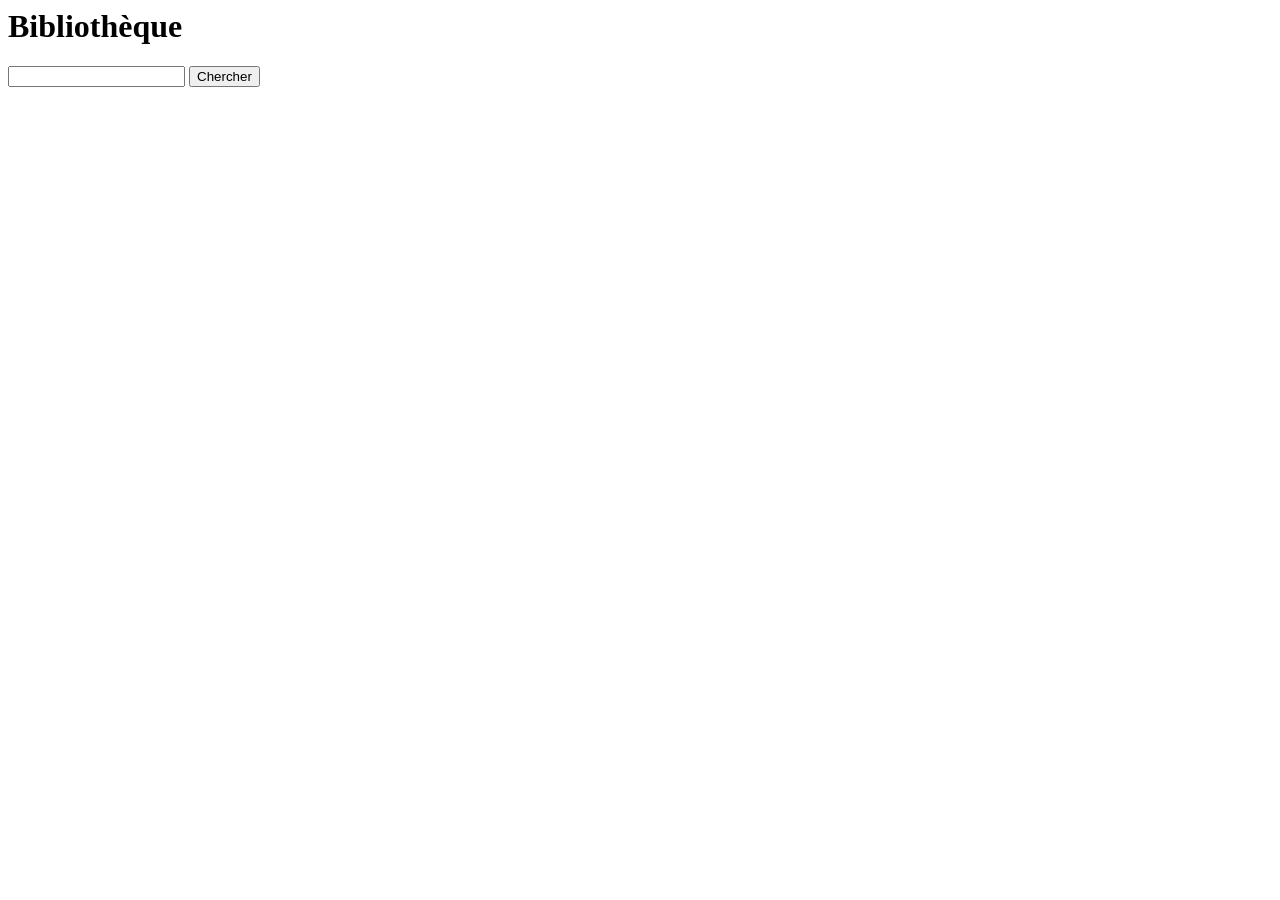
==== src/main/resources/static/index.html @ b2d8cf12 "Initial commit" ====
<html>
<head>
    <meta http-equiv="Cache-Control" content="no-cache" />
    <style>
        table, th, td {
            border: 1px solid;
            padding:5px;
        }
        table {
            border-collapse: collapse;
        }
        div {
            margin-top: 10px;}
    </style>
    <script>
        function loadBooks(url) {
            fetch(url)
                .then(response => response.json())
                .then(response => process(response))
                .catch(error => alert("Erreur : " + error));
        }
        function process(books) {
            var booklist = document.getElementById("booklist");
            if (booklist.hasChildNodes()) {
                booklist.removeChild(booklist.firstChild);
            }
            var table = document.createElement("table");
            booklist.appendChild(table);

            for (var book of books) {
                var tr = document.createElement("tr");
                var td_id = document.createElement("td");
                td_id.append(book.id);
                var td_title = document.createElement("td");
                td_title.append(book.title);
                var td_author = document.createElement("td");
                td_author.append(book.author);
                tr.appendChild(td_id);
                tr.appendChild(td_title);
                tr.appendChild(td_author);
                table.appendChild(tr);
            }
        }

        function searchByTitle() {
            var title = document.getElementById("title").value;
            var url ="/api/books?title="+title;
            loadBooks(url);
        }
        document.addEventListener('DOMContentLoaded', () => {
            loadBooks('/api/books');
        });
    </script>
</head>
<body>

<h1>Biblioth&egrave;que</h1>

<div id="booklist"></div>

<div>
    <form>
        <input type="text" id="title">
        <button onclick="searchByTitle()">Chercher</button>
    </form>
</div>
</body>
</html>
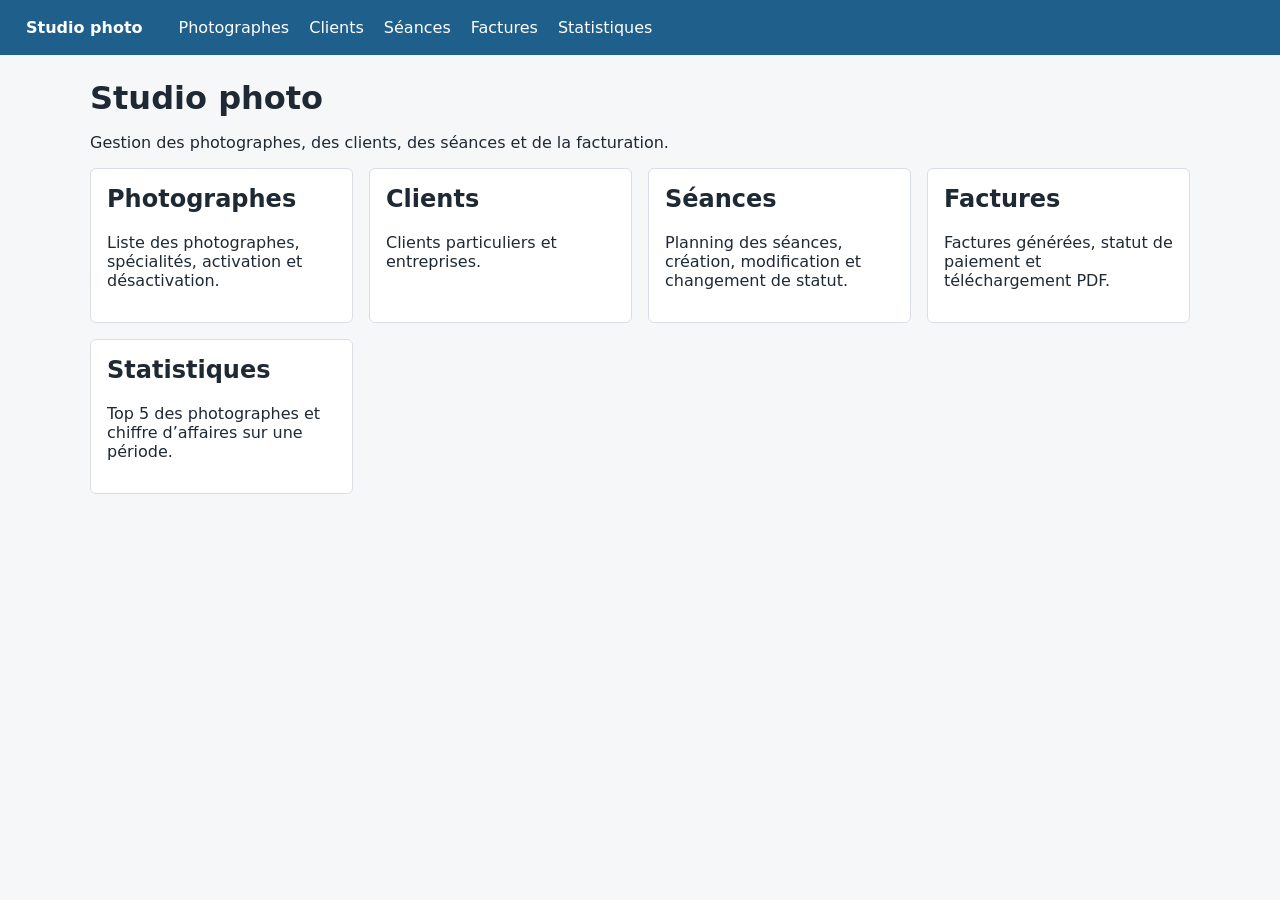
==== commit 89f2fc2e: "add html/css template, bdd credentials, clean book part" ====
--- a/src/main/resources/static/index.html
+++ b/src/main/resources/static/index.html
@@ -1,68 +1,45 @@
-<html>
-<head>
-    <meta http-equiv="Cache-Control" content="no-cache" />
-    <style>
-        table, th, td {
-            border: 1px solid;
-            padding:5px;
-        }
-        table {
-            border-collapse: collapse;
-        }
-        div {
-            margin-top: 10px;}
-    </style>
-    <script>
-        function loadBooks(url) {
-            fetch(url)
-                .then(response => response.json())
-                .then(response => process(response))
-                .catch(error => alert("Erreur : " + error));
-        }
-        function process(books) {
-            var booklist = document.getElementById("booklist");
-            if (booklist.hasChildNodes()) {
-                booklist.removeChild(booklist.firstChild);
-            }
-            var table = document.createElement("table");
-            booklist.appendChild(table);
-
-            for (var book of books) {
-                var tr = document.createElement("tr");
-                var td_id = document.createElement("td");
-                td_id.append(book.id);
-                var td_title = document.createElement("td");
-                td_title.append(book.title);
-                var td_author = document.createElement("td");
-                td_author.append(book.author);
-                tr.appendChild(td_id);
-                tr.appendChild(td_title);
-                tr.appendChild(td_author);
-                table.appendChild(tr);
-            }
-        }
-
-        function searchByTitle() {
-            var title = document.getElementById("title").value;
-            var url ="/api/books?title="+title;
-            loadBooks(url);
-        }
-        document.addEventListener('DOMContentLoaded', () => {
-            loadBooks('/api/books');
-        });
-    </script>
-</head>
-<body>
-
-<h1>Biblioth&egrave;que</h1>
-
-<div id="booklist"></div>
-
-<div>
-    <form>
-        <input type="text" id="title">
-        <button onclick="searchByTitle()">Chercher</button>
-    </form>
-</div>
-</body>
-</html>+<!DOCTYPE html>
+<html lang="fr">
+<head>
+    <meta charset="UTF-8">
+    <meta name="viewport" content="width=device-width, initial-scale=1">
+    <meta http-equiv="Cache-Control" content="no-cache">
+    <title>Accueil – Studio photo</title>
+    <link rel="stylesheet" href="css/style.css">
+    <script src="js/api.js"></script>
+    <script src="js/layout.js"></script>
+</head>
+<body>
+<header id="entete"></header>
+
+<main>
+    <div id="messages"></div>
+
+    <h1>Studio photo</h1>
+    <p>Gestion des photographes, des clients, des séances et de la facturation.</p>
+
+    <div class="grille">
+        <a class="carte" href="photographes.html">
+            <h2>Photographes</h2>
+            <p>Liste des photographes, spécialités, activation et désactivation.</p>
+        </a>
+        <a class="carte" href="clients.html">
+            <h2>Clients</h2>
+            <p>Clients particuliers et entreprises.</p>
+        </a>
+        <a class="carte" href="seances.html">
+            <h2>Séances</h2>
+            <p>Planning des séances, création, modification et changement de statut.</p>
+        </a>
+        <a class="carte" href="factures.html">
+            <h2>Factures</h2>
+            <p>Factures générées, statut de paiement et téléchargement PDF.</p>
+        </a>
+        <a class="carte" href="statistiques.html">
+            <h2>Statistiques</h2>
+            <p>Top 5 des photographes et chiffre d’affaires sur une période.</p>
+        </a>
+    </div>
+</main>
+</body>
+</html>
--- a/src/main/resources/static/css/style.css
+++ b/src/main/resources/static/css/style.css
@@ -0,0 +1,188 @@
+/* =====================================================================
+   Studio photo - style commun
+
+   Pour une nouvelle page : inclure ce fichier, et le HTML standard
+   (h1, p, table, form, label, input, select, button) est déjà mis en forme.
+   Seules quelques classes existent :
+
+     .carte                 encadré blanc (bloc, formulaire, carte cliquable)
+     .grille                cartes côte à côte
+     .actions               rangée de boutons
+     button.secondaire      bouton blanc
+     button.danger          bouton rouge (supprimer, annuler)
+     .badge + STATUT        pastille de couleur, ex. class="badge PAYEE"
+     .message.erreur/.succes  messages (créés par api.js)
+   ===================================================================== */
+
+:root {
+    --principale: #1f5f8b;
+    --bordure: #d9dee5;
+    --texte-doux: #616e7c;
+    --vert: #2f7d4f;
+    --orange: #a8641a;
+    --rouge: #b23b3b;
+}
+
+body {
+    margin: 0;
+    font-family: system-ui, sans-serif;
+    color: #1f2933;
+    background: #f6f7f9;
+}
+
+/* ---------- En-tête et menu (remplis par layout.js) ---------- */
+
+header {
+    display: flex;
+    flex-wrap: wrap;
+    align-items: center;
+    gap: 16px;
+    padding: 12px 16px;
+    background: var(--principale);
+}
+
+header a {
+    color: #fff;
+    text-decoration: none;
+    padding: 6px 10px;
+    border-radius: 6px;
+}
+
+header a:hover,
+header a.actif {
+    background: rgba(255, 255, 255, 0.2);
+}
+
+/* ---------- Contenu ---------- */
+
+main {
+    max-width: 1100px;
+    margin: 0 auto;
+    padding: 24px 16px;
+}
+
+h1 {
+    margin: 0 0 8px;
+}
+
+.carte {
+    display: block;
+    background: #fff;
+    border: 1px solid var(--bordure);
+    border-radius: 6px;
+    padding: 16px;
+    margin-bottom: 16px;
+    color: inherit;
+    text-decoration: none;
+}
+
+.carte h2 {
+    margin-top: 0;
+}
+
+.grille {
+    display: grid;
+    grid-template-columns: repeat(auto-fill, minmax(240px, 1fr));
+    gap: 16px;
+}
+
+.grille .carte {
+    margin-bottom: 0;
+}
+
+.actions {
+    display: flex;
+    flex-wrap: wrap;
+    gap: 8px;
+    margin: 16px 0;
+}
+
+/* ---------- Tableaux ---------- */
+
+table {
+    width: 100%;
+    border-collapse: collapse;
+    background: #fff;
+    border: 1px solid var(--bordure);
+}
+
+th, td {
+    text-align: left;
+    padding: 10px;
+    border-bottom: 1px solid var(--bordure);
+}
+
+th {
+    background: #eef1f5;
+}
+
+/* ---------- Formulaires et boutons ---------- */
+
+label {
+    display: block;
+    margin: 12px 0 4px;
+    font-weight: 600;
+}
+
+input, select, textarea, button {
+    font: inherit;
+    padding: 8px 10px;
+    border: 1px solid var(--bordure);
+    border-radius: 6px;
+}
+
+button {
+    border-color: var(--principale);
+    background: var(--principale);
+    color: #fff;
+    cursor: pointer;
+}
+
+button.secondaire {
+    background: #fff;
+    color: var(--principale);
+}
+
+button.danger {
+    border-color: var(--rouge);
+    background: var(--rouge);
+}
+
+button:disabled {
+    opacity: 0.5;
+}
+
+/* ---------- Badges de statut ---------- */
+
+.badge {
+    padding: 2px 8px;
+    border-radius: 10px;
+    font-size: 13px;
+    background: #eef1f5;
+    color: var(--texte-doux);
+}
+
+.badge.PLANIFIEE, .badge.CONFIRMEE        { background: #e6eef6; color: var(--principale); }
+.badge.TERMINEE, .badge.PAYEE, .badge.ACTIF { background: #e5f3ea; color: var(--vert); }
+.badge.EN_ATTENTE                         { background: #fbf0e1; color: var(--orange); }
+.badge.ANNULEE                            { background: #f6e6e6; color: var(--rouge); }
+
+/* ---------- Messages (créés par api.js) ---------- */
+
+.message {
+    display: flex;
+    justify-content: space-between;
+    padding: 10px 14px;
+    margin-bottom: 8px;
+    border-radius: 6px;
+}
+
+.message.erreur { background: #fbeeee; color: var(--rouge); }
+.message.succes { background: #ebf6ef; color: var(--vert); }
+
+.message button {
+    background: none;
+    border: none;
+    color: inherit;
+    padding: 0 4px;
+}
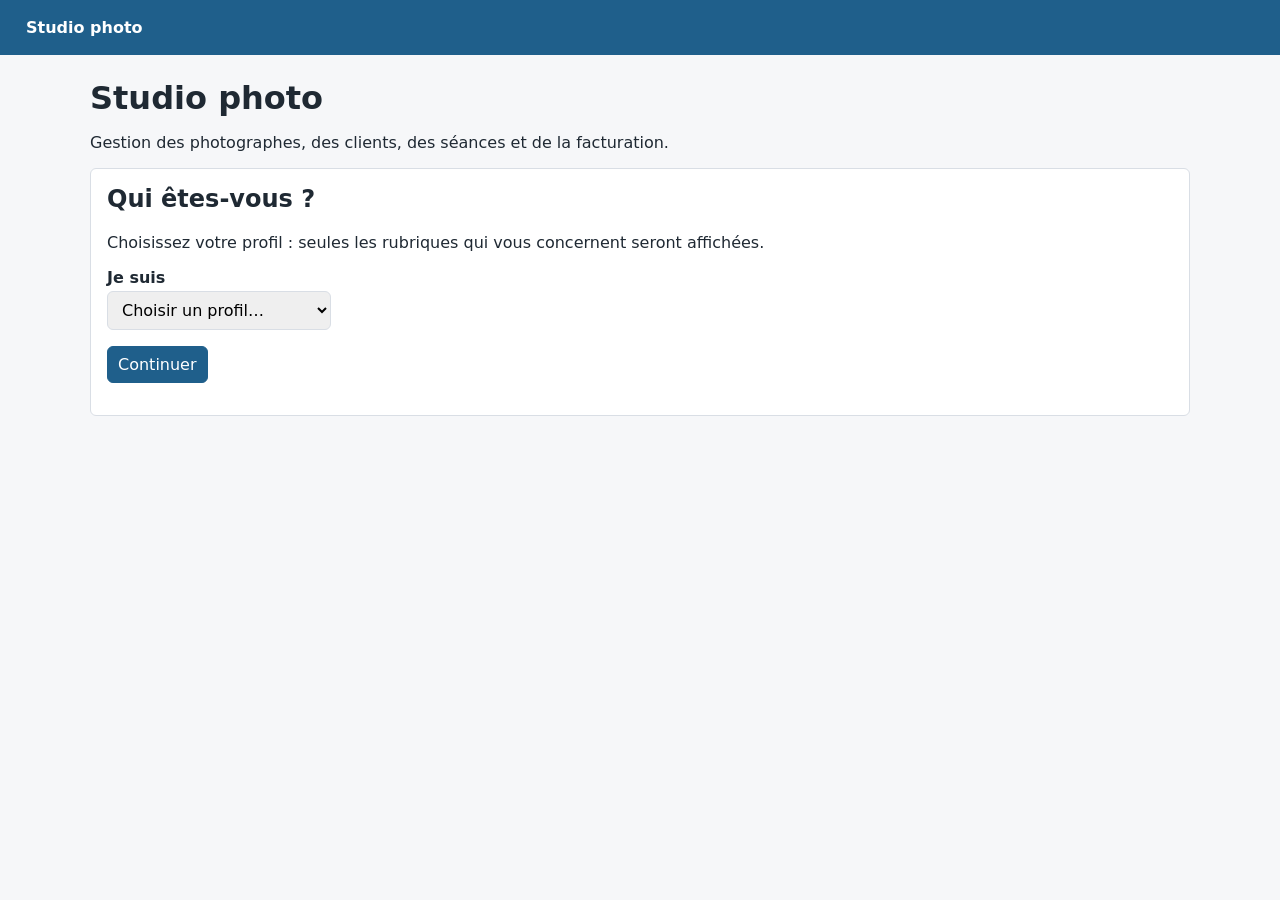
==== commit 0096843f: "Finition, ajout connexion" ====
--- a/src/main/resources/static/index.html
+++ b/src/main/resources/static/index.html
@@ -8,6 +8,7 @@
     <link rel="stylesheet" href="css/style.css">
     <script src="js/api.js"></script>
     <script src="js/layout.js"></script>
+    <script src="js/accueil.js"></script>
 </head>
 <body>
 <header id="entete"></header>
@@ -18,7 +19,30 @@
     <h1>Studio photo</h1>
     <p>Gestion des photographes, des clients, des séances et de la facturation.</p>
 
-    <div class="grille">
+    <!-- Choix du profil : affiché tant qu'aucun profil n'est choisi (js/accueil.js) -->
+    <form id="choix-profil" class="carte" hidden>
+        <h2>Qui êtes-vous ?</h2>
+        <p>Choisissez votre profil : seules les rubriques qui vous concernent seront affichées.</p>
+
+        <label for="role">Je suis</label>
+        <select id="role" required>
+            <option value="">Choisir un profil…</option>
+            <option value="GESTIONNAIRE">Gestionnaire du studio</option>
+            <option value="SECRETAIRE">Secrétaire</option>
+            <option value="PHOTOGRAPHE">Photographe</option>
+        </select>
+
+        <div id="bloc-photographe" hidden>
+            <label for="photographe-profil">Photographe</label>
+            <select id="photographe-profil">
+                <option value="">Chargement…</option>
+            </select>
+        </div>
+
+        <div class="actions"><button type="submit">Continuer</button></div>
+    </form>
+
+    <div class="grille" id="rubriques" hidden>
         <a class="carte" href="photographes.html">
             <h2>Photographes</h2>
             <p>Liste des photographes, spécialités, activation et désactivation.</p>
@@ -30,6 +54,10 @@
         <a class="carte" href="seances.html">
             <h2>Séances</h2>
             <p>Planning des séances, création, modification et changement de statut.</p>
+        </a>
+        <a class="carte" href="planning.html">
+            <h2>Planning</h2>
+            <p>Séances du jour ou de la semaine, par photographe.</p>
         </a>
         <a class="carte" href="factures.html">
             <h2>Factures</h2>
--- a/src/main/resources/static/css/style.css
+++ b/src/main/resources/static/css/style.css
@@ -23,6 +23,11 @@
     --rouge: #b23b3b;
 }
 
+/* hidden doit toujours masquer, même un élément stylé en block, flex ou grid (.carte, .grille...) */
+[hidden] {
+    display: none !important;
+}
+
 body {
     margin: 0;
     font-family: system-ui, sans-serif;
@@ -53,6 +58,19 @@
     background: rgba(255, 255, 255, 0.2);
 }
 
+/* Profil choisi sur l'accueil, à droite de l'en-tête (layout.js) */
+header .profil {
+    display: flex;
+    align-items: center;
+    gap: 12px;
+    margin-left: auto;
+    color: #fff;
+}
+
+header .profil button {
+    padding: 4px 10px;
+}
+
 /* ---------- Contenu ---------- */
 
 main {
@@ -136,6 +154,21 @@
     background: var(--principale);
     color: #fff;
     cursor: pointer;
+}
+
+a.bouton-lien {
+    display: inline-block;
+    padding: 8px 10px;
+    border: 1px solid var(--principale);
+    border-radius: 6px;
+    background: var(--principale);
+    color: #fff;
+    text-decoration: none;
+}
+
+a.bouton-lien.secondaire {
+    background: #fff;
+    color: var(--principale);
 }
 
 button.secondaire {
